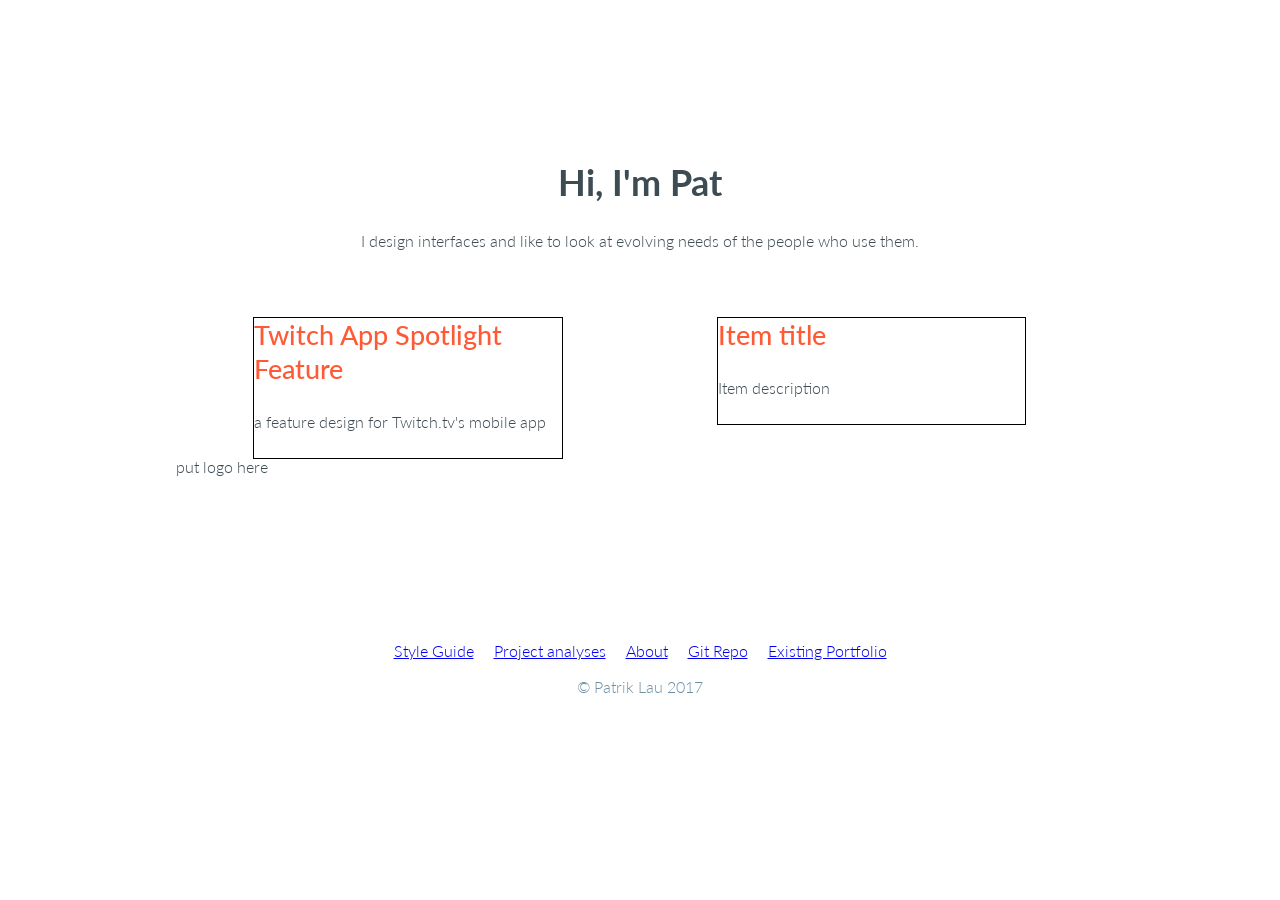
==== app/index.html @ 30f9164a "Working on front page privews" ====
<!DOCTYPE html>
<html lang="en">
  <head>
  <meta name="viewport" content="width=device-width,initial-scale=1,maximum-scale=1">
  <meta name="description" content="Patrik Lau an interaction design and UX designer.">
	<meta http-equiv="Content-Type" content="text/html; charset=UTF-8" />
	<title>PLau</title>
  <link href='https://fonts.googleapis.com/css?family=Lato:100,200,300,400,500,600,700,800,900' rel='stylesheet' type='text/css'>
  <link href="css/animations.css" rel="stylesheet" />
	<link href="css/grids.css" rel="stylesheet" />
	<link href="css/main.css" rel="stylesheet" />
	<!-- <link href="css/animations.css" rel="stylesheet"> Not needed ATM -->
  <link href="css/font-awesome.css" rel="stylesheet">
  </head>
  <body>
    <section id="template1" class="fixedsize centered">
      <div class="col-12 header">
        <div>
          <h1>
            Hi, I'm Pat
          </h1>
          <p>
            I design interfaces and like to look at evolving needs of the people who use them.
          </p>
        </div>
      </div>
    </section>
    <section id="template2" class="fixedsize centered">
      <div class="col-1"> </div>
      <div class="col-4 project-preview">
        <div class="item-display-box item-twitch">
          <h2>
            Twitch App Spotlight Feature
          </h2>
          <p>
            a feature design for Twitch.tv's mobile app
          </p>
        </div>
      </div>
      <div class="col-2"> </div>
      <div class="col-4 project-preview">
        <div class="item-display-box item-">
          <h2>
            Item title
          </h2>
          <p>
            Item description
          </p>
        </div>
      </div>
      <div class="col-1"> </div>
    </section>
    <section class="col-12">
      <div class="fixedsize centered">
        put logo here
      </div>
    </section>
    <footer class="col-12 footer">
      <div class="fixedsize centered">
        <ul>
          <li>
            <a href="styleguide.html">Style Guide</a>
          </li>
          <li>
            <a href="analyses.html">Project analyses</a>
          </li>
          <li>
            <a href="about.html">About</a>
          </li>
          <li>
            <a href="https://github.com/sfu-pflau/portfolio">Git Repo</a>
          </li>
          <li>
            <a href="http://getpatlau.com/about.html">Existing Portfolio</a>
          </li>
        </ul>
        <p class="footer-copyright">© Patrik Lau 2017</p>
      </div>
    </footer>
  </body>
</html>
---- app/css/animations.css ----
/* Sticky Header from existing portfolio */
/*header*/
.header-bar{
	transition: height 0.25s, box-shadow 0.25s, background-color 0.125s;
    position: fixed;
    z-index: 10;
    width: 100%;
    height: 6.25rem;
    background-color: transparent;
    box-shadow: none;
}

.header-bar.-sticky{
	height: 3.75rem;
    background-color: #fff;
    box-shadow: 0 1px 6px rgba(0,0,0,0.12);
}

.header-bar-nav{
	padding-left:0;
	list-style: none;
}

.header-bar-nav>li{
	display: inline-block;
}

.header-bar-logo>a{
	color: #FF5A36;
}

.header-bar-logo{
	transition: opacity 0.125s, padding-top 0.25s, width 0.25s, height 0.25s;
	padding-top: 3.9375rem;
    padding-left: 0rem;
	margin-left: auto;
	font-weight: 700;
    text-transform: uppercase;
}

.header-bar-logo>a{
	text-decoration: none;
	font-size: 2rem;
}

.header-bar-nav-item{
	transition: opacity 0.35s, padding-top 0.25s;
    display: inline-block;
    float: left;
    padding-top: 3.9375rem;
    padding-left: 1rem;
    font-size: 0.875rem;
    font-weight: 700;
    text-transform: uppercase;
    text-decoration: none;
    color: #FF5A36;
}

.header-bar-nav-item.-active{
    color: #0891e1;
}

.header-bar-nav-item:hover{
	color: #0891e1;
}

.header-bar-nav-item>p{
	transition:color 0.125s;
	cursor:pointer;
	margin-bottom: 0;
	font-size:0.875rem;
	font-weight: 600;
}

/*header sticky*/

.header-bar.-sticky{
	height: 3.75rem;
    background-color: #fff;
    box-shadow: 0 1px 6px rgba(0,0,0,0.12);
}

.header-bar.-sticky .header-bar-nav-item{
    padding-top: 1.75rem;
    padding-bottom: 0.9375rem;
}

.header-bar.-sticky .header-bar-logo{
	padding-top: 1.2rem;
	padding-bottom: 0.9375rem;
}


/*transition*/
.enter-transition-target{
	transition: opacity 0.35s;
    opacity: 0;
    /*transform: translateY(-25px);*/
}
.-loaded{
    opacity: 1;
    /*transform: translateY(0);*/
}
.-unloading{
	opacity: 0;
	/*transform: translate(-25px);*/
}
---- app/css/grids.css ----
/* Grid */
*, *::after, *::before {
  -webkit-box-sizing: border-box;
  -moz-box-sizing: border-box;
	box-sizing: border-box;
}

[class*='col-']{
  display:inline-block;
  float: left;
	padding: 0;
  /* To have all columns on low res be full sized*/
  width:100%;
  /* This is for content fixing, not the correct fix need to source a better fix*/
  min-height: 1px;
}


/* Makes the any col have content */
[class*='col-']::before, [class*='col-']::after{
  content: "";
  display: block;
}

[class*='col-']::after{
  clear:both;
}

@media (min-width:50em) {
  .col-1 {
  	width:8.33%;
  }
  .col-2 {
  	width:16.66%;
  }
  .col-3 {
  	width:25%;
  }
  .col-4 {
  	width:33.33%;
  }
  .col-5 {
  	width:41.66%;
  }
  .col-6 {
  	width:50%;
  }
  .col-7 {
  	width:58.33%;
  }
  .col-8 {
  	width:66.66%;
  }
  .col-9 {
  	width:75%;
  }
  .col-10 {
  	width:83.33%;
  }
  .col-11 {
  	width:91.66%;
  }
  .col-12 {
  	width:100%;
  }
}

@media (min-width:75em){
  .col-1 {
  	width:8.33%;
  }
  .col-2 {
  	width:16.66%;
  }
  .col-3 {
  	width:25%;
  }
  .col-4 {
  	width:33.33%;
  }
  .col-5 {
  	width:41.66%;
  }
  .col-6 {
  	width:50%;
  }
  .col-7 {
  	width:58.33%;
  }
  .col-8 {
  	width:66.66%;
  }
  .col-9 {
  	width:75%;
  }
  .col-10 {
  	width:83.33%;
  }
  .col-11 {
  	width:91.66%;
  }
  .col-12 {
  	width:100%;
  }
}
---- app/css/main.css ----
/* Size fixing and pre-adjustments*/
html, body, div, span, applet, object, iframe, h1, h2, h3, h4, h5, h6, p, blockquote, pre, a, abbr, acronym, address, big, cite, code, del, dfn, em, img, ins, kbd, q, s, samp, small, strike, strong, sub, sup, tt, var, b, u, i, center, dl, dt, dd, ol, ul, li, fieldset, form, label, legend, table, caption, tbody, tfoot, thead, tr, th, td, article, aside, canvas, details, embed, figure, figcaption, footer, header, hgroup, menu, nav, output, ruby, section, summary, time, mark, audio, video {
  margin: 0;
  padding: 0;
  border: 0;
  font-size: 100%;
  font: inherit;
  vertical-align: baseline;
}

article, aside, details, figcaption, figure, footer, header, hgroup, menu, nav, section {
  display: block;
}

html{
  height:100%;
}

/* From exising portfolio */
/* Main elements */
body{
  height: 100%;
  background-color: #fff;
  font-family: 'Lato',Arial,sans-serif;
  font-weight: 300;
  font-size: 1rem;
  line-height: 1;
  color: #3D4B52;
  -webkit-tap-highlight-color: transparent;
}

p{
	line-height: 1.5;
	margin-bottom: 1.5rem;
	font-weight:300;
}

h1{
	margin-bottom: 1.5rem;
	font-weight: 700;
	font-size: 2.25rem;
	line-height: 1.25;
}

h2{
	margin-bottom: 1.5rem;
    font-weight: 500;
    font-size: 1.6875rem;
    line-height: 1.25;
    color: #FF5A36;
}

h3{
	margin-bottom: 1rem;
    font-weight: 500;
    font-size: 1.6875rem;
    line-height: 1;
    color: #FF5A36;
}

/* Alignment classes */
.fixedsize {
  max-width: 960px;
}

.centered{
	width: 100%;
	margin-right: auto;
	margin-left: auto;
	padding-left: 1rem;
	padding-right: 1rem;
}

/* header stuff */
.header{
  margin-top: 10rem;
  text-align: center;
}

/* project preview */
.project-preview{
  margin-top: 2.5rem;
  border: 1px solid #000;
}

/*footer from existing portfolio*/
footer ul{
  list-style-type: none;
}

footer li{
  margin-top: 0.5em;
  margin-left: 0.5rem;
  margin-right: 0.5rem;
  display: inline-block;
}

.footer{
	display: table-row;
	height: 1px;
  text-align: center;
  margin-top:10rem;

}

.footer-contact{
	padding-top: 3rem;
	font-size: 1.3125rem;
	text-align: center;
	color: #6F90A4;
}

.footer-contact-btn{
	margin-top: 1rem;
	margin-bottom: 1.5rem;
}

.footer-copyright{
	margin-top:1rem;
	margin-bottom: 3rem;
	font-size: 1rem;
	text-align: center;
	color:#6F90A4;
}
---- app/css/animations.css ----
/* Sticky Header from existing portfolio */
/*header*/
.header-bar{
	transition: height 0.25s, box-shadow 0.25s, background-color 0.125s;
    position: fixed;
    z-index: 10;
    width: 100%;
    height: 6.25rem;
    background-color: transparent;
    box-shadow: none;
}

.header-bar.-sticky{
	height: 3.75rem;
    background-color: #fff;
    box-shadow: 0 1px 6px rgba(0,0,0,0.12);
}

.header-bar-nav{
	padding-left:0;
	list-style: none;
}

.header-bar-nav>li{
	display: inline-block;
}

.header-bar-logo>a{
	color: #FF5A36;
}

.header-bar-logo{
	transition: opacity 0.125s, padding-top 0.25s, width 0.25s, height 0.25s;
	padding-top: 3.9375rem;
    padding-left: 0rem;
	margin-left: auto;
	font-weight: 700;
    text-transform: uppercase;
}

.header-bar-logo>a{
	text-decoration: none;
	font-size: 2rem;
}

.header-bar-nav-item{
	transition: opacity 0.35s, padding-top 0.25s;
    display: inline-block;
    float: left;
    padding-top: 3.9375rem;
    padding-left: 1rem;
    font-size: 0.875rem;
    font-weight: 700;
    text-transform: uppercase;
    text-decoration: none;
    color: #FF5A36;
}

.header-bar-nav-item.-active{
    color: #0891e1;
}

.header-bar-nav-item:hover{
	color: #0891e1;
}

.header-bar-nav-item>p{
	transition:color 0.125s;
	cursor:pointer;
	margin-bottom: 0;
	font-size:0.875rem;
	font-weight: 600;
}

/*header sticky*/

.header-bar.-sticky{
	height: 3.75rem;
    background-color: #fff;
    box-shadow: 0 1px 6px rgba(0,0,0,0.12);
}

.header-bar.-sticky .header-bar-nav-item{
    padding-top: 1.75rem;
    padding-bottom: 0.9375rem;
}

.header-bar.-sticky .header-bar-logo{
	padding-top: 1.2rem;
	padding-bottom: 0.9375rem;
}


/*transition*/
.enter-transition-target{
	transition: opacity 0.35s;
    opacity: 0;
    /*transform: translateY(-25px);*/
}
.-loaded{
    opacity: 1;
    /*transform: translateY(0);*/
}
.-unloading{
	opacity: 0;
	/*transform: translate(-25px);*/
}
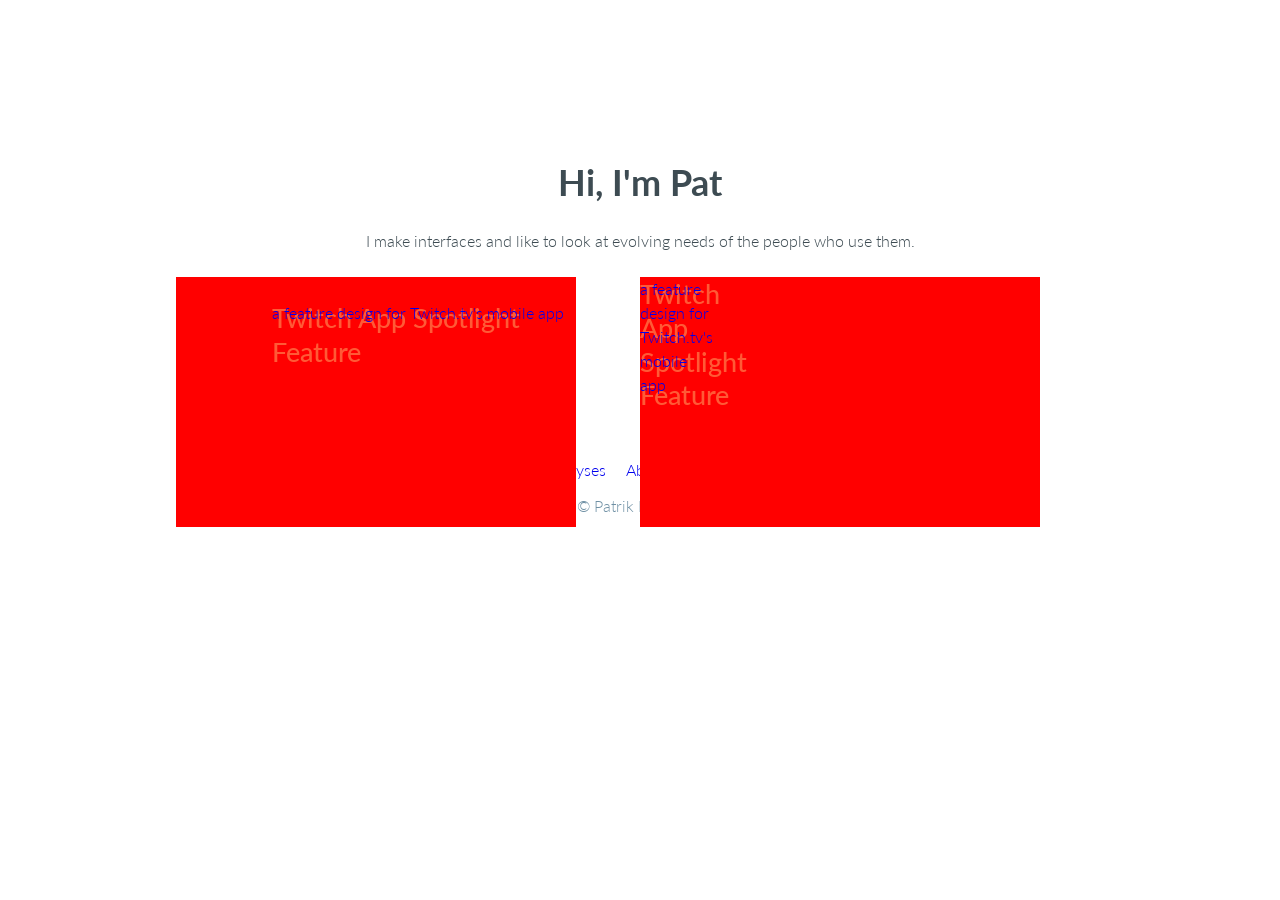
==== commit 9586c9e0: "Need to fix overlaying divs on front page not stacking when full width" ====
--- a/app/index.html
+++ b/app/index.html
@@ -20,35 +20,40 @@
             Hi, I'm Pat
           </h1>
           <p>
-            I design interfaces and like to look at evolving needs of the people who use them.
+            I make interfaces and like to look at evolving needs of the people who use them.
           </p>
         </div>
       </div>
     </section>
     <section id="template2" class="fixedsize centered">
-      <div class="col-1"> </div>
-      <div class="col-4 project-preview">
-        <div class="item-display-box item-twitch">
-          <h2>
-            Twitch App Spotlight Feature
-          </h2>
-          <p>
-            a feature design for Twitch.tv's mobile app
-          </p>
+      <a class="col-6 project-preview" href="twitch.hml">
+        <div class="display-container item-left item-twitch">
+          <!-- <img class="item-display-background" src="something.jpg" alt="twitch preview"> -->
+          <div class="project-preview-background-block"></div>
+            <div class="project-preview-paragraph">
+              <h2>
+                Twitch App Spotlight Feature
+              </h2>
+              <p>
+                a feature design for Twitch.tv's mobile app
+              </p>
+            </div>
         </div>
-      </div>
-      <div class="col-2"> </div>
-      <div class="col-4 project-preview">
-        <div class="item-display-box item-">
-          <h2>
-            Item title
-          </h2>
-          <p>
-            Item description
-          </p>
+      </a>
+      <a class="col-6 project-preview" href="other.hml">
+        <div class="display-container item-right item-">
+          <!-- <img class="item-display-background" src="something.jpg" alt="twitch preview"> -->
+          <div class="project-preview-background-block"></div>
+            <div class="project-preview-paragraph">
+              <h2>
+                Twitch App Spotlight Feature
+              </h2>
+              <p>
+                a feature design for Twitch.tv's mobile app
+              </p>
+            </div>
         </div>
-      </div>
-      <div class="col-1"> </div>
+      </a>
     </section>
     <section class="col-12">
       <div class="fixedsize centered">
--- a/app/css/main.css
+++ b/app/css/main.css
@@ -27,6 +27,10 @@
   line-height: 1;
   color: #3D4B52;
   -webkit-tap-highlight-color: transparent;
+}
+
+a {
+  text-decoration: none;
 }
 
 p{
@@ -79,9 +83,43 @@
 
 /* project preview */
 .project-preview{
-  margin-top: 2.5rem;
+
+}
+.display-container{
+  position: relative;
+  /*border: 1px solid #000;*/
+}
+
+.display-container *{
+  position: absolute;
+}
+.display-container .item-left{
+  margin: 10% 25% 10% 10px;
   border: 1px solid #000;
 }
+.display-container .item-right{
+  margin: 10% 25% 10% 150px;
+  border: 1px solid #000;
+}
+.project-preview-background-block{
+  background-color: red;
+  height: 250px;
+  width: 400px;
+}
+
+.item-twitch .project-preview-paragraph{
+  width:300px;
+  display: block;
+  background-color: blue;
+  left: 6rem;
+  top: 1.5rem;
+  padding:0;
+
+}
+.item- .project-preview-paragraph{
+  background-color: green;
+}
+
 
 /*footer from existing portfolio*/
 footer ul{
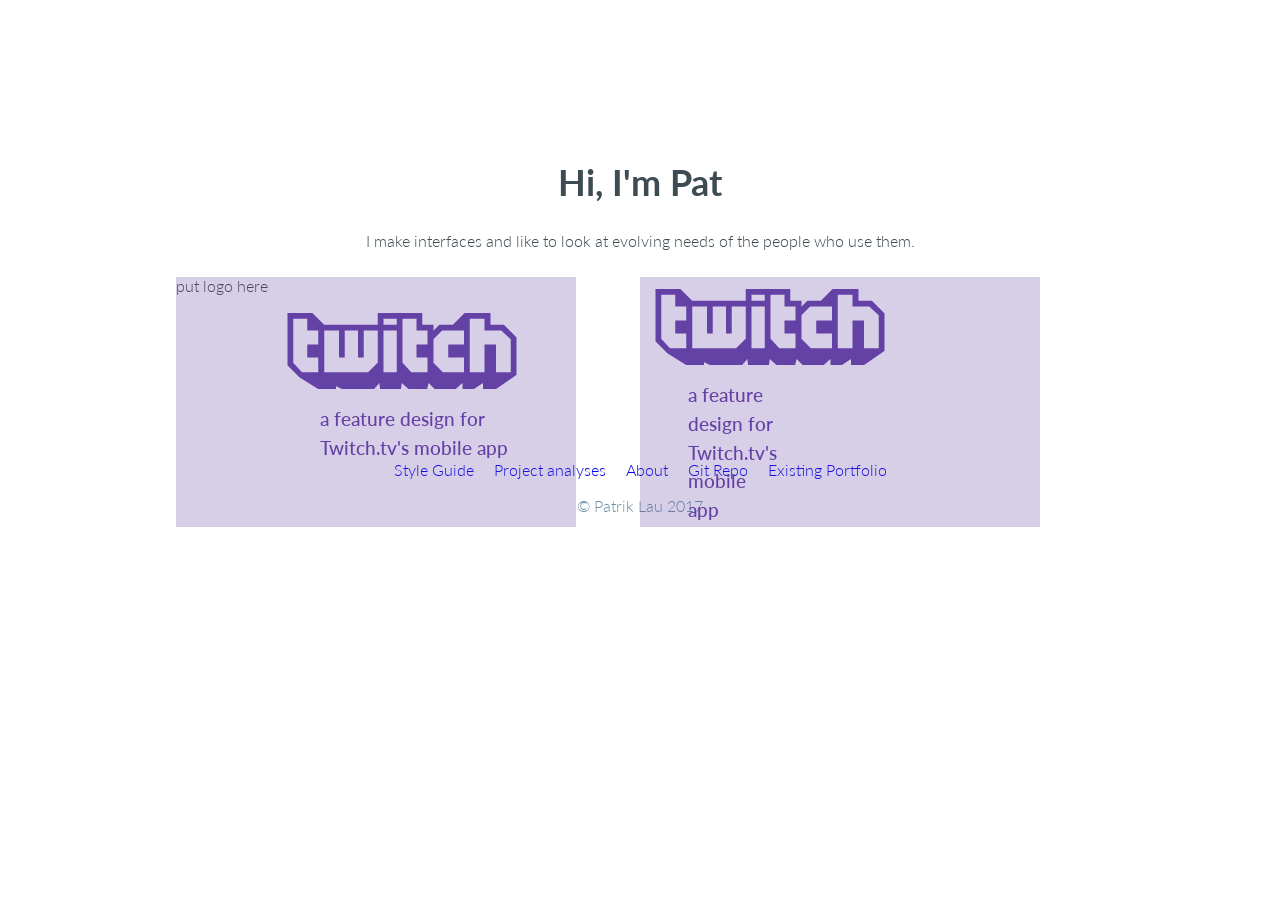
==== commit 1480ed86: "Left item working, fix right item and then fix footer. TODO: quick dirty stick header" ====
--- a/app/index.html
+++ b/app/index.html
@@ -28,30 +28,28 @@
     <section id="template2" class="fixedsize centered">
       <a class="col-6 project-preview" href="twitch.hml">
         <div class="display-container item-left item-twitch">
-          <!-- <img class="item-display-background" src="something.jpg" alt="twitch preview"> -->
-          <div class="project-preview-background-block"></div>
-            <div class="project-preview-paragraph">
-              <h2>
-                Twitch App Spotlight Feature
-              </h2>
-              <p>
-                a feature design for Twitch.tv's mobile app
-              </p>
-            </div>
+          <img class="project-preview-background" src="img/twitch_background.jpg" alt="twitch preview">
+          <!-- <div class="project-preview-background-block"></div> -->
+          <div class="project-preview-paragraph">
+            <!-- <div class="project-preview-background-block temp-red"></div> -->
+            <img class="logo logo-twitch" src="img/twitch_purple@1x.png">
+            <p>
+              a feature design for Twitch.tv's mobile app
+            </p>
+          </div>
         </div>
       </a>
       <a class="col-6 project-preview" href="other.hml">
         <div class="display-container item-right item-">
-          <!-- <img class="item-display-background" src="something.jpg" alt="twitch preview"> -->
-          <div class="project-preview-background-block"></div>
-            <div class="project-preview-paragraph">
-              <h2>
-                Twitch App Spotlight Feature
-              </h2>
-              <p>
-                a feature design for Twitch.tv's mobile app
-              </p>
-            </div>
+          <img class="project-preview-background" src="img/twitch_background.jpg" alt="twitch preview">
+          <!-- <div class="project-preview-background-block"></div> -->
+          <div class="project-preview-paragraph">
+            <!-- <div class="project-preview-background-block temp-red"></div> -->
+            <img class="logo logo-twitch" src="img/twitch_purple@1x.png">
+            <p>
+              a feature design for Twitch.tv's mobile app
+            </p>
+          </div>
         </div>
       </a>
     </section>
--- a/app/css/main.css
+++ b/app/css/main.css
@@ -101,10 +101,33 @@
   margin: 10% 25% 10% 150px;
   border: 1px solid #000;
 }
+
+.project-preview-background{
+  opacity: 0.25;
+}
+
 .project-preview-background-block{
-  background-color: red;
+  background-color: green;
   height: 250px;
   width: 400px;
+}
+
+.temp-red{
+  background-color: red;
+  height: 100px;
+  width: 200px;
+}
+
+.logo {
+
+}
+
+.project-preview-paragraph p {
+  color: #6441A4;
+  font-weight: 500;
+  font-size: 1.2rem;
+  top: 6.5rem;
+  left: 3rem;
 }
 
 .item-twitch .project-preview-paragraph{
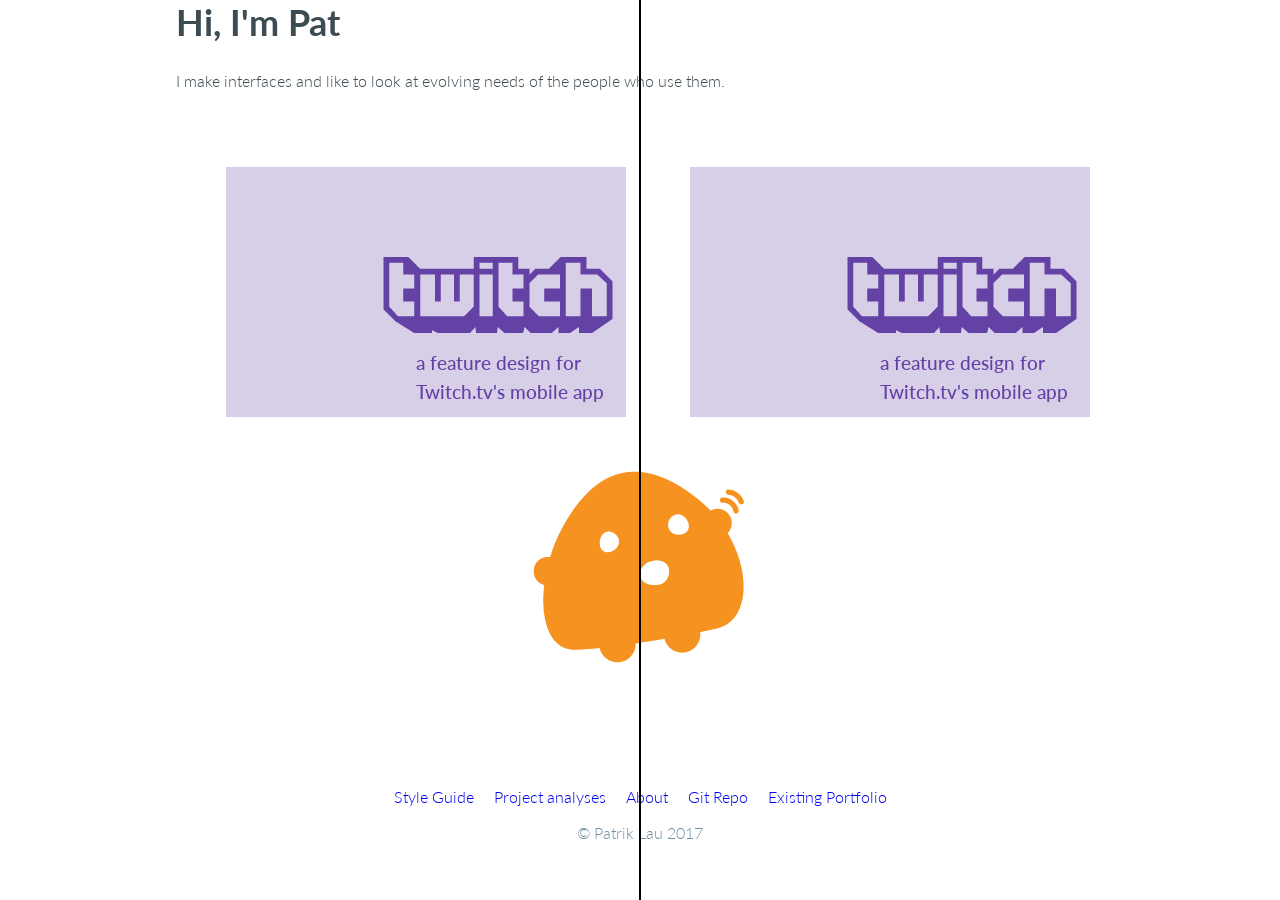
==== commit 69287b2d: "Added logo, working on top sticky nav Probably not actually sticky just a transparent overlay..." ====
--- a/app/index.html
+++ b/app/index.html
@@ -13,52 +13,51 @@
   <link href="css/font-awesome.css" rel="stylesheet">
   </head>
   <body>
-    <section id="template1" class="fixedsize centered">
-      <div class="col-12 header">
-        <div>
-          <h1>
-            Hi, I'm Pat
-          </h1>
-          <p>
-            I make interfaces and like to look at evolving needs of the people who use them.
-          </p>
-        </div>
+    <div class="centerline">
+
+    </div>
+    <div class="col-12">
+      <div class="header fixedsize centered">
+        <h1>
+          Hi, I'm Pat
+        </h1>
+        <p>
+          I make interfaces and like to look at evolving needs of the people who use them.
+        </p>
+      </div>
+    </div>
+    <div class="col-12">
+      <div class="section-container fixedsize centered">
+        <a class="col-6 project-preview" href="twitch.hml">
+          <div class="display-container item-left item-twitch clearfix">
+            <img class="project-preview-background" src="img/twitch_background.jpg" alt="twitch preview">
+            <div class="project-preview-paragraph clearfix">
+              <img class="logo logo-twitch" src="img/twitch_purple@1x.png">
+              <p>
+                a feature design for Twitch.tv's mobile app
+              </p>
+            </div>
+          </div>
+        </a>
+        <a class="col-6 project-preview" href="twitch.hml">
+          <div class="display-container item-left item-twitch clearfix">
+            <img class="project-preview-background" src="img/twitch_background.jpg" alt="twitch preview">
+            <div class="project-preview-paragraph clearfix">
+              <img class="logo logo-twitch" src="img/twitch_purple@1x.png">
+              <p>
+                a feature design for Twitch.tv's mobile app
+              </p>
+            </div>
+          </div>
+        </a>
+      </div>
+    </div>
+    <section class="col-12">
+      <div class="logo fixedsize centered">
+        <img class="logo-personal" src="img/logo_personal@2x.png" />
       </div>
     </section>
-    <section id="template2" class="fixedsize centered">
-      <a class="col-6 project-preview" href="twitch.hml">
-        <div class="display-container item-left item-twitch">
-          <img class="project-preview-background" src="img/twitch_background.jpg" alt="twitch preview">
-          <!-- <div class="project-preview-background-block"></div> -->
-          <div class="project-preview-paragraph">
-            <!-- <div class="project-preview-background-block temp-red"></div> -->
-            <img class="logo logo-twitch" src="img/twitch_purple@1x.png">
-            <p>
-              a feature design for Twitch.tv's mobile app
-            </p>
-          </div>
-        </div>
-      </a>
-      <a class="col-6 project-preview" href="other.hml">
-        <div class="display-container item-right item-">
-          <img class="project-preview-background" src="img/twitch_background.jpg" alt="twitch preview">
-          <!-- <div class="project-preview-background-block"></div> -->
-          <div class="project-preview-paragraph">
-            <!-- <div class="project-preview-background-block temp-red"></div> -->
-            <img class="logo logo-twitch" src="img/twitch_purple@1x.png">
-            <p>
-              a feature design for Twitch.tv's mobile app
-            </p>
-          </div>
-        </div>
-      </a>
-    </section>
-    <section class="col-12">
-      <div class="fixedsize centered">
-        put logo here
-      </div>
-    </section>
-    <footer class="col-12 footer">
+    <footer class="col-12 footer clearfix">
       <div class="fixedsize centered">
         <ul>
           <li>
--- a/app/css/main.css
+++ b/app/css/main.css
@@ -75,18 +75,41 @@
 	padding-right: 1rem;
 }
 
+/* https://stackoverflow.com/questions/1179928/how-can-i-put-a-vertical-line-down-the-center-of-a-div */
+/* Used to center align items visually */
+.centerline{
+  position: absolute;
+   width:100%;
+   height:100%;
+   background: linear-gradient(to right,
+                               transparent 0%,
+                               transparent calc(50% - 0.81px),
+                               black calc(50% - 0.8px),
+                               black calc(50% + 0.8px),
+                               transparent calc(50% + 0.81px),
+                               transparent 100%);
+}
+
 /* header stuff */
-.header{
-  margin-top: 10rem;
+.hero{
+  margin-top: 10%;
   text-align: center;
+  padding-bottom: 3%;
+}
+
+/* section container*/
+.section-container{
+  padding-bottom: 5%;
 }
 
 /* project preview */
 .project-preview{
-
+  height: 300px;
 }
 .display-container{
+  display: block;
   position: relative;
+  height: auto;
   /*border: 1px solid #000;*/
 }
 
@@ -104,12 +127,15 @@
 
 .project-preview-background{
   opacity: 0.25;
+  z-index: 1;
+  top:50px;
+  left:50px;
 }
 
 .project-preview-background-block{
   background-color: green;
   height: 250px;
-  width: 400px;
+  width: 350px;
 }
 
 .temp-red{
@@ -119,7 +145,11 @@
 }
 
 .logo {
-
+}
+
+.logo-personal {
+  margin:0 auto;
+  display: block;
 }
 
 .project-preview-paragraph p {
@@ -128,14 +158,15 @@
   font-size: 1.2rem;
   top: 6.5rem;
   left: 3rem;
+  z-index: 2;
 }
 
 .item-twitch .project-preview-paragraph{
   width:300px;
   display: block;
   background-color: blue;
-  left: 6rem;
-  top: 1.5rem;
+  left: 12rem;
+  top: 8rem;
   padding:0;
 
 }
@@ -160,7 +191,7 @@
 	display: table-row;
 	height: 1px;
   text-align: center;
-  margin-top:10rem;
+  margin-top:5%;
 
 }
 
@@ -183,3 +214,10 @@
 	text-align: center;
 	color:#6F90A4;
 }
+
+/* http://cssmojo.com/the-very-latest-clearfix-reloaded/ */
+.clearfix:after {
+    content:" ";
+    display:block;
+    clear:both;
+}
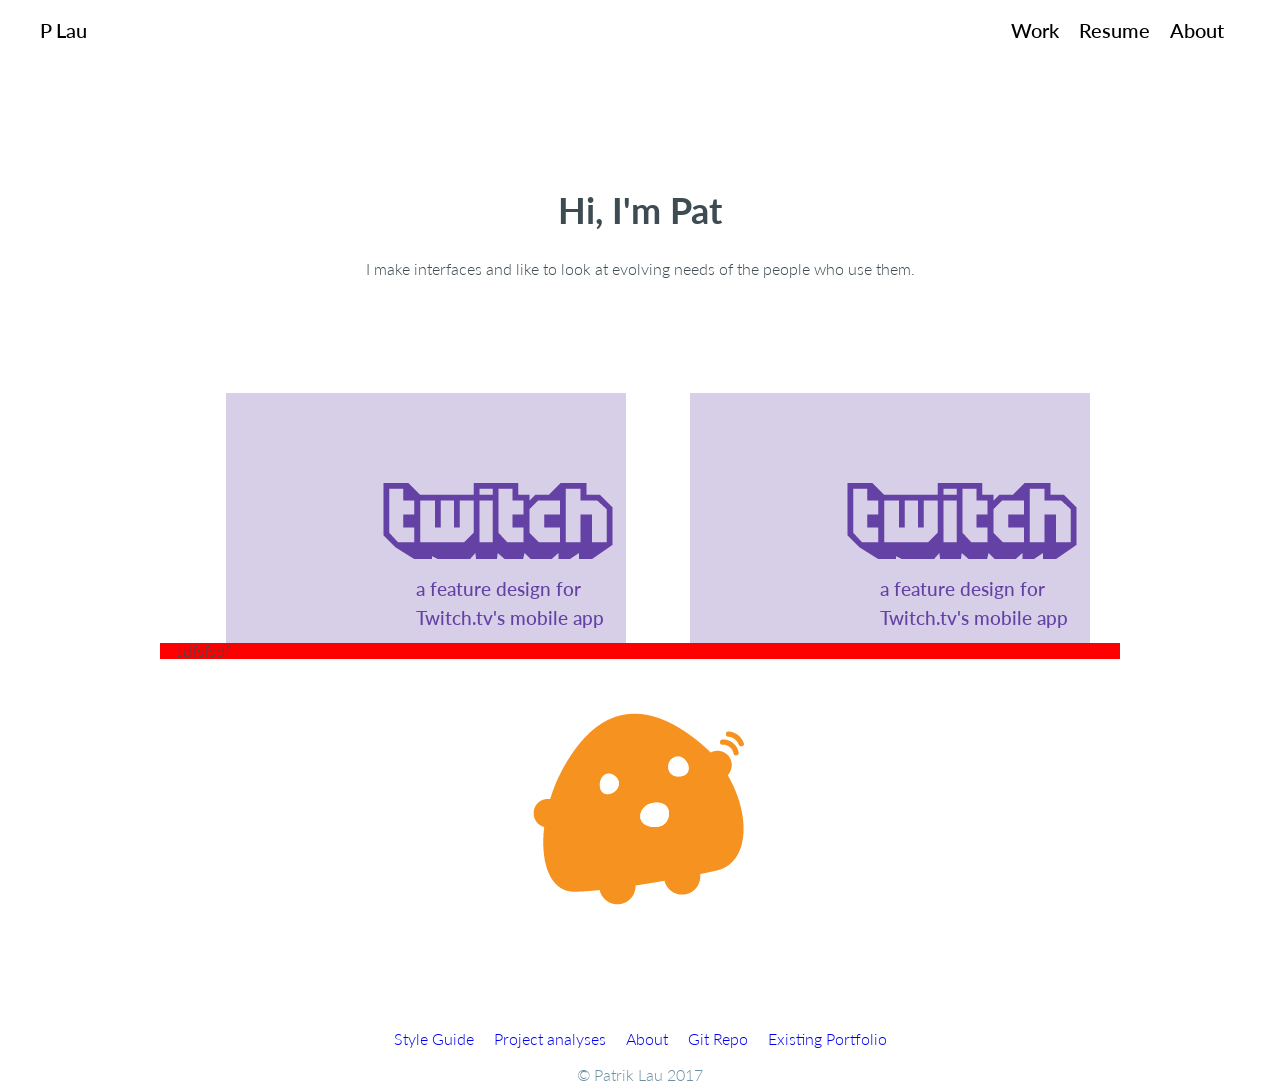
==== commit 03c5eb6e: "Sticky nav done for desktop Needs to be re fitted alongside other items for mobile viewport" ====
--- a/app/index.html
+++ b/app/index.html
@@ -13,11 +13,23 @@
   <link href="css/font-awesome.css" rel="stylesheet">
   </head>
   <body>
-    <div class="centerline">
+    <!-- <div class="centerline">
 
+    </div> -->
+    <div class="header-container col-12">
+      <header id="header" class="header">
+        <div class="name">
+          <a href="/">P Lau</a>
+        </div>
+        <div class="links">
+          <a href="/">Work</a>
+          <a href="/docs/ResumeSummer2016.pdf">Resume</a>
+          <a href="/about.html">About</a>
+        </div>
+      </header>
     </div>
     <div class="col-12">
-      <div class="header fixedsize centered">
+      <div class="hero fixedsize centered">
         <h1>
           Hi, I'm Pat
         </h1>
@@ -52,6 +64,11 @@
         </a>
       </div>
     </div>
+    <div class="col-12">
+      <div class="temp-red fixedsize centered">
+        sdfsfsdf
+      </div>
+    </div>
     <section class="col-12">
       <div class="logo fixedsize centered">
         <img class="logo-personal" src="img/logo_personal@2x.png" />
@@ -79,5 +96,7 @@
         <p class="footer-copyright">© Patrik Lau 2017</p>
       </div>
     </footer>
+    <script src="https://code.jquery.com/jquery-2.2.0.min.js"></script>
+    <script src="/js/main.js"></script>
   </body>
 </html>
--- a/app/css/main.css
+++ b/app/css/main.css
@@ -91,6 +91,68 @@
 }
 
 /* header stuff */
+.header-container{
+  height:60px;
+}
+.header{
+  padding: 20px 40px;
+  position: fixed;
+  /* https://stackoverflow.com/questions/25982135/why-does-left-50-transform-translatex-50-horizontally-center-an-element */
+  /* This centers it across all devices!*/
+  left: 50%;
+  transform: translateX(-50%);
+  width: 100%;
+  box-sizing: border-box;
+  background-color: rgba(255,255,255,0.8);
+  z-index: 10;
+
+  transition: all 0.5s ease-in-out;
+}
+/* http://webdesignerwall.com/tutorials/easy-css-animation-transition-transforms */
+/* CSS translations */
+.header.-sticky{
+  width: 66%;
+}
+
+.header div{
+  display:inline-block;
+}
+
+.header .name{
+  float:left;
+}
+
+.header .links{
+  float:right;
+}
+
+.header a{
+  font-size: 20px;
+  font-weight: 500;
+  color: black;
+}
+
+.header a:hover{
+  text-decoration: underline;
+}
+
+.header a:visited{
+  color:black;
+}
+
+.links{
+  display: flex;
+}
+
+.links a{
+  margin-right: 1rem;
+}
+
+.links a{
+  display: inline-block;
+}
+
+/* hero stuff */
 .hero{
   margin-top: 10%;
   text-align: center;
@@ -140,8 +202,6 @@
 
 .temp-red{
   background-color: red;
-  height: 100px;
-  width: 200px;
 }
 
 .logo {
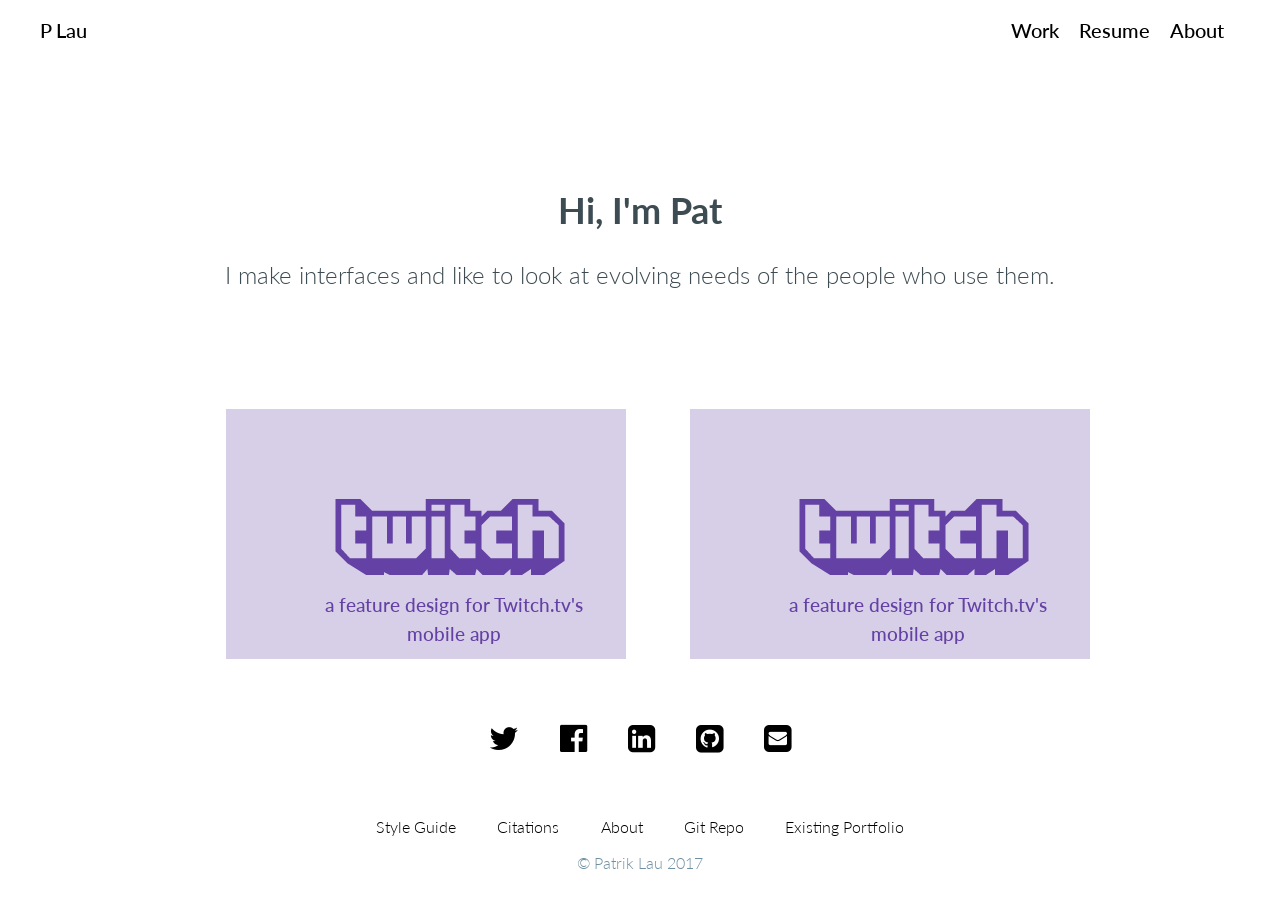
==== commit cbf9a4a0: "Style guide and ciations pages finished, main page finished, mobile finished" ====
--- a/app/index.html
+++ b/app/index.html
@@ -40,7 +40,7 @@
     </div>
     <div class="col-12">
       <div class="section-container fixedsize centered">
-        <a class="col-6 project-preview" href="twitch.hml">
+        <a class="col-6 project-preview" href="/twitch.html">
           <div class="display-container item-left item-twitch clearfix">
             <img class="project-preview-background" src="img/twitch_background.jpg" alt="twitch preview">
             <div class="project-preview-paragraph clearfix">
@@ -51,7 +51,7 @@
             </div>
           </div>
         </a>
-        <a class="col-6 project-preview" href="twitch.hml">
+        <a class="col-6 project-preview" href="/twitch.html">
           <div class="display-container item-left item-twitch clearfix">
             <img class="project-preview-background" src="img/twitch_background.jpg" alt="twitch preview">
             <div class="project-preview-paragraph clearfix">
@@ -64,27 +64,43 @@
         </a>
       </div>
     </div>
-    <div class="col-12">
+    <!-- <div class="col-12">
       <div class="temp-red fixedsize centered">
         sdfsfsdf
       </div>
-    </div>
-    <section class="col-12">
+    </div> -->
+    <div class="col-12 socialmedia">
       <div class="logo fixedsize centered">
-        <img class="logo-personal" src="img/logo_personal@2x.png" />
+        <ul>
+					<li>
+						<a id="footer-twitter" href="https://twitter.com/patrik_lau" target="_blank"><i class="fa fa-twitter fa-2x btn-social-media" aria-hidden="true"></i></a>
+					</li>
+					<li>
+						<a id="footer-facebook" href="https://www.facebook.com/adepthunter" target="_blank"><i class="fa fa-facebook-official fa-2x btn-social-media" aria-hidden="true"></i></a>
+					</li>
+          <li>
+						<a id="footer-linkedin" href="https://ca.linkedin.com/pub/patrik-lau/77/953/b55" target="_blank"><i class="fa fa-linkedin-square fa-2x btn-social-media" aria-hidden="true"></i></a>
+					</li>
+          <li>
+						<a id="footer-github" href="https://github.com/sfu-pflau/portfolio" target="_blank"><i class="fa fa-github-square fa-2x btn-social-media" aria-hidden="true"></i></a>
+					</li>
+          <li>
+						<a id="footer-mail" href="mailto:get.patlau@gmail.com" target="_blank"><i class="fa fa-envelope-square fa-2x btn-social-media" aria-hidden="true"></i></a>
+					</li>
+				</ul>
       </div>
     </section>
     <footer class="col-12 footer clearfix">
       <div class="fixedsize centered">
         <ul>
           <li>
-            <a href="styleguide.html">Style Guide</a>
+            <a href="/styleguide.html">Style Guide</a>
           </li>
           <li>
-            <a href="analyses.html">Project analyses</a>
+            <a href="/citations.html">Citations</a>
           </li>
           <li>
-            <a href="about.html">About</a>
+            <a href="/about.html">About</a>
           </li>
           <li>
             <a href="https://github.com/sfu-pflau/portfolio">Git Repo</a>
--- a/app/css/main.css
+++ b/app/css/main.css
@@ -33,10 +33,15 @@
   text-decoration: none;
 }
 
+a:hover {
+  text-decoration: underline;
+}
+
 p{
 	line-height: 1.5;
-	margin-bottom: 1.5rem;
+	margin-bottom: 3%;
 	font-weight:300;
+  font-size:1.5rem;
 }
 
 h1{
@@ -51,7 +56,6 @@
     font-weight: 500;
     font-size: 1.6875rem;
     line-height: 1.25;
-    color: #FF5A36;
 }
 
 h3{
@@ -59,7 +63,6 @@
     font-weight: 500;
     font-size: 1.6875rem;
     line-height: 1;
-    color: #FF5A36;
 }
 
 /* Alignment classes */
@@ -103,7 +106,7 @@
   transform: translateX(-50%);
   width: 100%;
   box-sizing: border-box;
-  background-color: rgba(255,255,255,0.8);
+  background-color: rgba(255,255,255,0.9);
   z-index: 10;
 
   transition: all 0.5s ease-in-out;
@@ -111,7 +114,7 @@
 /* http://webdesignerwall.com/tutorials/easy-css-animation-transition-transforms */
 /* CSS translations */
 .header.-sticky{
-  width: 66%;
+  width: 100%;
 }
 
 .header div{
@@ -152,6 +155,23 @@
   display: inline-block;
 }
 
+.socialmedia{
+  margin-top: 7%;
+}
+
+.socialmedia a{
+  color:black;
+  transition: all 0.2s ease-in-out
+}
+
+.socialmedia a:hover{
+  color:#FF5A36;
+}
+
+.socialmedia li{
+margin: 0 2%;
+}
+
 /* hero stuff */
 .hero{
   margin-top: 10%;
@@ -170,38 +190,15 @@
 }
 .display-container{
   display: block;
-  position: relative;
-  height: auto;
+  height: 250px;
   /*border: 1px solid #000;*/
 }
 
-.display-container *{
-  position: absolute;
-}
-.display-container .item-left{
-  margin: 10% 25% 10% 10px;
-  border: 1px solid #000;
-}
-.display-container .item-right{
-  margin: 10% 25% 10% 150px;
-  border: 1px solid #000;
-}
-
 .project-preview-background{
-  opacity: 0.25;
-  z-index: 1;
-  top:50px;
-  left:50px;
-}
-
-.project-preview-background-block{
-  background-color: green;
-  height: 250px;
-  width: 350px;
-}
-
-.temp-red{
-  background-color: red;
+  /*opacity: 0.25;
+  background-color: #6441A4;
+  width:100%;*/
+  display:none;
 }
 
 .logo {
@@ -216,24 +213,67 @@
   color: #6441A4;
   font-weight: 500;
   font-size: 1.2rem;
-  top: 6.5rem;
-  left: 3rem;
-  z-index: 2;
+}
+
+.item-twitch{
+  background-color: rgba(100,65,164,0.25);
+  width:100%;
+  text-align: center;
 }
 
 .item-twitch .project-preview-paragraph{
-  width:300px;
-  display: block;
-  background-color: blue;
-  left: 12rem;
-  top: 8rem;
-  padding:0;
-
-}
-.item- .project-preview-paragraph{
-  background-color: green;
-}
-
+  position: relative;
+  top: 50%;
+  transform: translateY(-50%);
+}
+
+.socialmedia{
+  text-align: center;
+}
+
+.socialmedia li{
+  display:inline-block;
+}
+
+/* Project Pages */
+.page-title{
+  margin-top: 10%;
+  text-align: center;
+  padding-bottom: 3%;
+  font-size: 3rem;
+}
+
+.page-twitch h1{
+  color: #6441A4;
+}
+.page-twitch a{
+  color: #6441A4;
+}
+
+.large-margins{
+  margin-top:5%;
+  margin-bottom:5%;
+}
+
+.center-block-title{
+  margin-top: 3%;
+  text-align: left;
+  margin-bottom: 2%;
+  font-size: 2rem;
+}
+
+.center-block-subtitle{
+  margin-top: 10%;
+  text-align: left;
+  margin-bottom: 1.3rem;
+  font-size: 2rem;
+}
+
+.caption{
+  text-align: center;
+  font-size:1rem;
+  font-weight:300;
+}
 
 /*footer from existing portfolio*/
 footer ul{
@@ -251,8 +291,7 @@
 	display: table-row;
 	height: 1px;
   text-align: center;
-  margin-top:5%;
-
+  margin-top:10%;
 }
 
 .footer-contact{
@@ -260,11 +299,6 @@
 	font-size: 1.3125rem;
 	text-align: center;
 	color: #6F90A4;
-}
-
-.footer-contact-btn{
-	margin-top: 1rem;
-	margin-bottom: 1.5rem;
 }
 
 .footer-copyright{
@@ -275,9 +309,142 @@
 	color:#6F90A4;
 }
 
+.cite-item{
+  margin-top:5%;
+  margin-bottom:3%;
+}
+
+.style-item{
+  margin-top:5%;
+  margin-bottom:3%;
+}
+.style-item h3{
+  margin-top:2%;
+  margin-bottom:2%;
+}
+
 /* http://cssmojo.com/the-very-latest-clearfix-reloaded/ */
 .clearfix:after {
     content:" ";
     display:block;
     clear:both;
 }
+
+@media only screen and (min-width: 481px){
+  p{
+  	line-height: 1.5;
+  	margin-bottom: 3%;
+  	font-weight:300;
+    font-size:1.5rem;
+  }
+
+  h1{
+  	margin-bottom: 1.5rem;
+  	font-weight: 700;
+  	font-size: 2.25rem;
+  	line-height: 1.25;
+  }
+
+  h2{
+  	margin-bottom: 1.5rem;
+      font-weight: 500;
+      font-size: 1.6875rem;
+      line-height: 1.25;
+  }
+
+  h3{
+  	margin-bottom: 1rem;
+      font-weight: 500;
+      font-size: 1.6875rem;
+      line-height: 1;
+  }
+
+  /* http://webdesignerwall.com/tutorials/easy-css-animation-transition-transforms */
+  /* CSS translations */
+  .header.-sticky{
+    width: 66%;
+  }
+
+  .socialmedia{
+    margin-top: 5%;
+  }
+
+  /* hero stuff */
+  .hero{
+    margin-top: 10%;
+    text-align: center;
+    padding-bottom: 3%;
+  }
+
+  /* section container*/
+  .section-container{
+    padding-bottom: 5%;
+  }
+
+  /* project preview */
+  .project-preview{
+    height: 300px;
+  }
+  .display-container{
+    display: block;
+    position: relative;
+    height: auto;
+    /*border: 1px solid #000;*/
+  }
+
+  .display-container *{
+    position: absolute;
+  }
+  .display-container .item-left{
+    margin: 10% 25% 10% 10px;
+    border: 1px solid #000;
+  }
+  .display-container .item-right{
+    margin: 10% 25% 10% 150px;
+    border: 1px solid #000;
+  }
+
+  .logo{
+    left:-3rem;
+  }
+
+  .project-preview-background{
+    display:block;
+    opacity: 0.25;
+    z-index: 1;
+    top:50px;
+    left:50px;
+  }
+
+  .project-preview-paragraph p {
+    color: #6441A4;
+    font-weight: 500;
+    font-size: 1.2rem;
+    top: 6.5rem;
+    left: -4rem;
+    width:300px;
+    z-index: 2;
+  }
+
+  .item-twitch .project-preview-paragraph{
+    display: block;
+    left: 12rem;
+    top: 8rem;
+    padding:0;
+  }
+  .large-margins{
+    margin-top:5%;
+    margin-bottom:5%;
+  }
+
+  .center-block-title{
+    font-size: 3rem;
+  }
+  .center-block-subtitle{
+    margin-top: 3%;
+  }
+
+  .footer{
+    margin-top: 5%;
+  }
+}
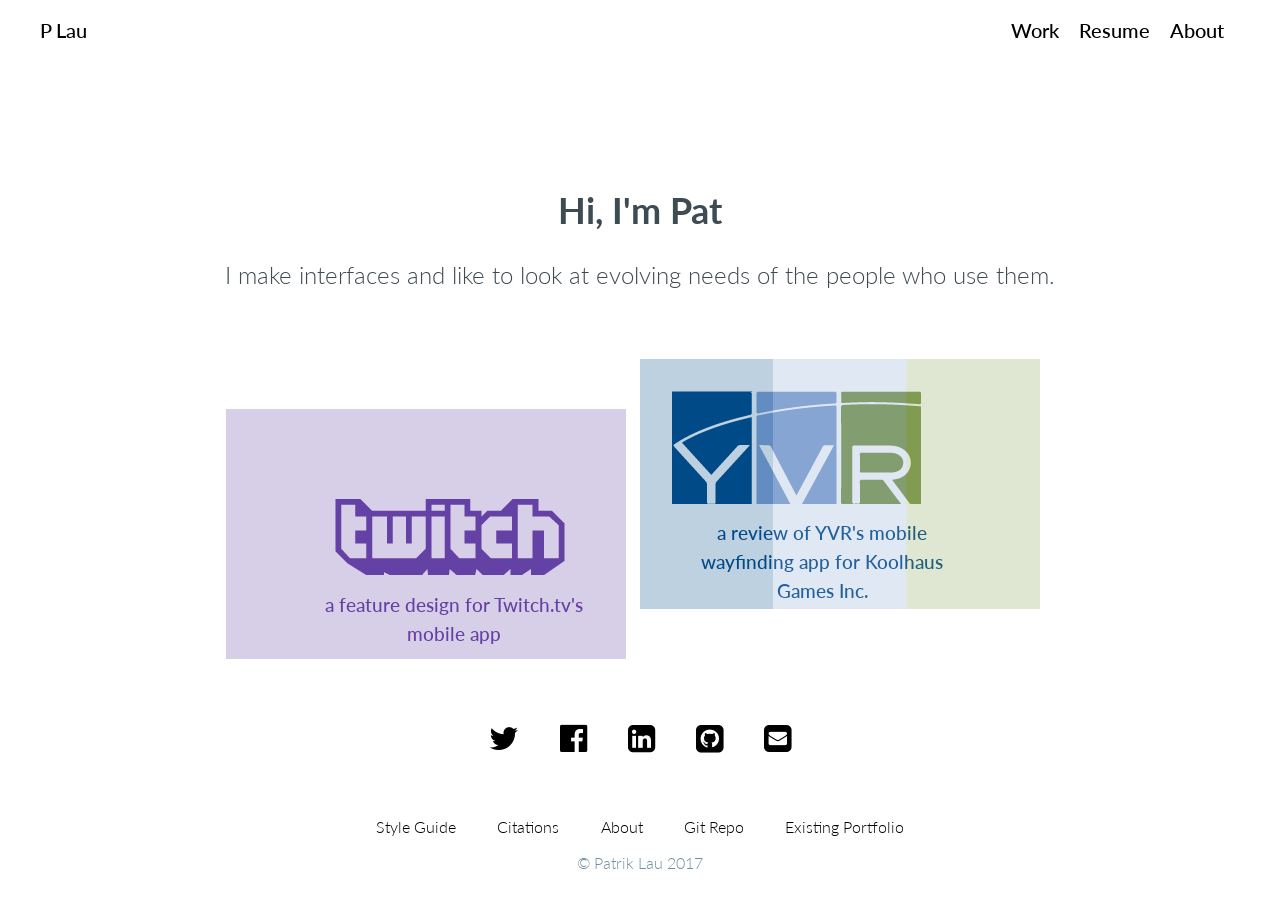
==== commit 692c21ce: "V1 complete" ====
--- a/app/index.html
+++ b/app/index.html
@@ -13,9 +13,6 @@
   <link href="css/font-awesome.css" rel="stylesheet">
   </head>
   <body>
-    <!-- <div class="centerline">
-
-    </div> -->
     <div class="header-container col-12">
       <header id="header" class="header">
         <div class="name">
@@ -51,24 +48,19 @@
             </div>
           </div>
         </a>
-        <a class="col-6 project-preview" href="/twitch.html">
-          <div class="display-container item-left item-twitch clearfix">
-            <img class="project-preview-background" src="img/twitch_background.jpg" alt="twitch preview">
+        <a class="col-6 project-preview" href="/yvr.html">
+          <div class="display-container item-right item-yvr clearfix">
+            <img class="project-preview-background" src="img/yvr_background.png" alt="yvr preview">
             <div class="project-preview-paragraph clearfix">
-              <img class="logo logo-twitch" src="img/twitch_purple@1x.png">
+              <img class="logo logo-yvr" src="img/yvr_logo.png">
               <p>
-                a feature design for Twitch.tv's mobile app
+                a review of YVR's mobile wayfinding app for Koolhaus Games Inc.
               </p>
             </div>
           </div>
         </a>
       </div>
     </div>
-    <!-- <div class="col-12">
-      <div class="temp-red fixedsize centered">
-        sdfsfsdf
-      </div>
-    </div> -->
     <div class="col-12 socialmedia">
       <div class="logo fixedsize centered">
         <ul>
--- a/app/css/main.css
+++ b/app/css/main.css
@@ -191,17 +191,10 @@
 .display-container{
   display: block;
   height: 250px;
-  /*border: 1px solid #000;*/
 }
 
 .project-preview-background{
-  /*opacity: 0.25;
-  background-color: #6441A4;
-  width:100%;*/
   display:none;
-}
-
-.logo {
 }
 
 .logo-personal {
@@ -215,13 +208,23 @@
   font-size: 1.2rem;
 }
 
+.item-yvr .project-preview-paragraph p {
+  color: #004A89;
+}
+
 .item-twitch{
   background-color: rgba(100,65,164,0.25);
   width:100%;
   text-align: center;
 }
 
-.item-twitch .project-preview-paragraph{
+.item-yvr{
+  background-color: rgba(0,74,137,0.25);
+  width:100%;
+  text-align: center;
+}
+
+.project-preview-paragraph{
   position: relative;
   top: 50%;
   transform: translateY(-50%);
@@ -247,6 +250,13 @@
   color: #6441A4;
 }
 .page-twitch a{
+  color: #6441A4;
+}
+
+.page-yvr h1{
+  color: #004A89;
+}
+.page-yvr a{
   color: #6441A4;
 }
 
@@ -362,7 +372,7 @@
   /* http://webdesignerwall.com/tutorials/easy-css-animation-transition-transforms */
   /* CSS translations */
   .header.-sticky{
-    width: 66%;
+    width: 100%;
   }
 
   .socialmedia{
@@ -381,6 +391,30 @@
     padding-bottom: 5%;
   }
 
+  .large-margins{
+    margin-top:5%;
+    margin-bottom:5%;
+  }
+
+  .center-block-title{
+    font-size: 3rem;
+  }
+  .center-block-subtitle{
+    margin-top: 3%;
+  }
+
+  .footer{
+    margin-top: 5%;
+  }
+}
+
+@media only screen and (min-width: 960px){
+  /* http://webdesignerwall.com/tutorials/easy-css-animation-transition-transforms */
+  /* CSS translations */
+  .header.-sticky{
+    width: 66%;
+  }
+
   /* project preview */
   .project-preview{
     height: 300px;
@@ -412,6 +446,9 @@
     display:block;
     opacity: 0.25;
     z-index: 1;
+  }
+
+  .item-twitch .project-preview-background{
     top:50px;
     left:50px;
   }
@@ -432,19 +469,17 @@
     top: 8rem;
     padding:0;
   }
-  .large-margins{
-    margin-top:5%;
-    margin-bottom:5%;
-  }
-
-  .center-block-title{
-    font-size: 3rem;
-  }
-  .center-block-subtitle{
-    margin-top: 3%;
-  }
-
-  .footer{
-    margin-top: 5%;
-  }
-}
+
+  .item-yvr .project-preview-paragraph{
+    display: block;
+    left: 5rem;
+    top: 2rem;
+    padding:0;
+  }
+
+  .item-yvr .project-preview-paragraph p {
+    color: #004A89;
+    top: 8rem;
+    left: -3rem;
+  }
+}
